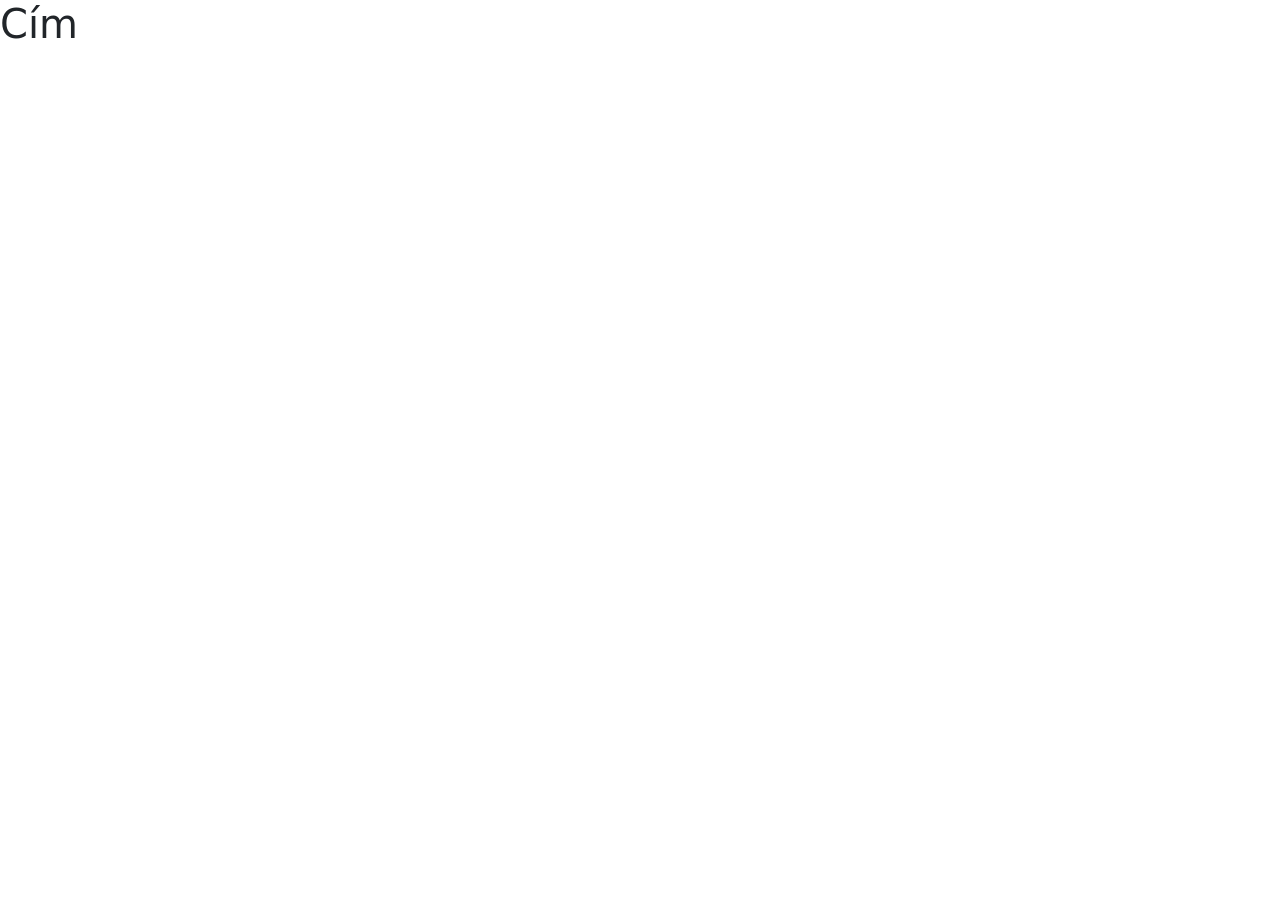
==== index.html @ 6c6f08d8 "alapFajlok" ====
<!DOCTYPE html>
<html lang="en">
<head>
    <meta charset="UTF-8">
    <meta name="viewport" content="width=device-width, initial-scale=1.0">
    <title>Document</title>
    <!-- Latest compiled and minified CSS -->
    <link href="https://cdn.jsdelivr.net/npm/bootstrap@5.3.8/dist/css/bootstrap.min.css" rel="stylesheet">

    <!-- Latest compiled JavaScript -->
    <script src="https://cdn.jsdelivr.net/npm/bootstrap@5.3.8/dist/js/bootstrap.bundle.min.js"></script>
    <link rel="stylesheet" href="stilus.css">
</head>
<body>
    



    <h1>Cím</h1>
    <script src="js/alap.js"></script>
</body>
</html>
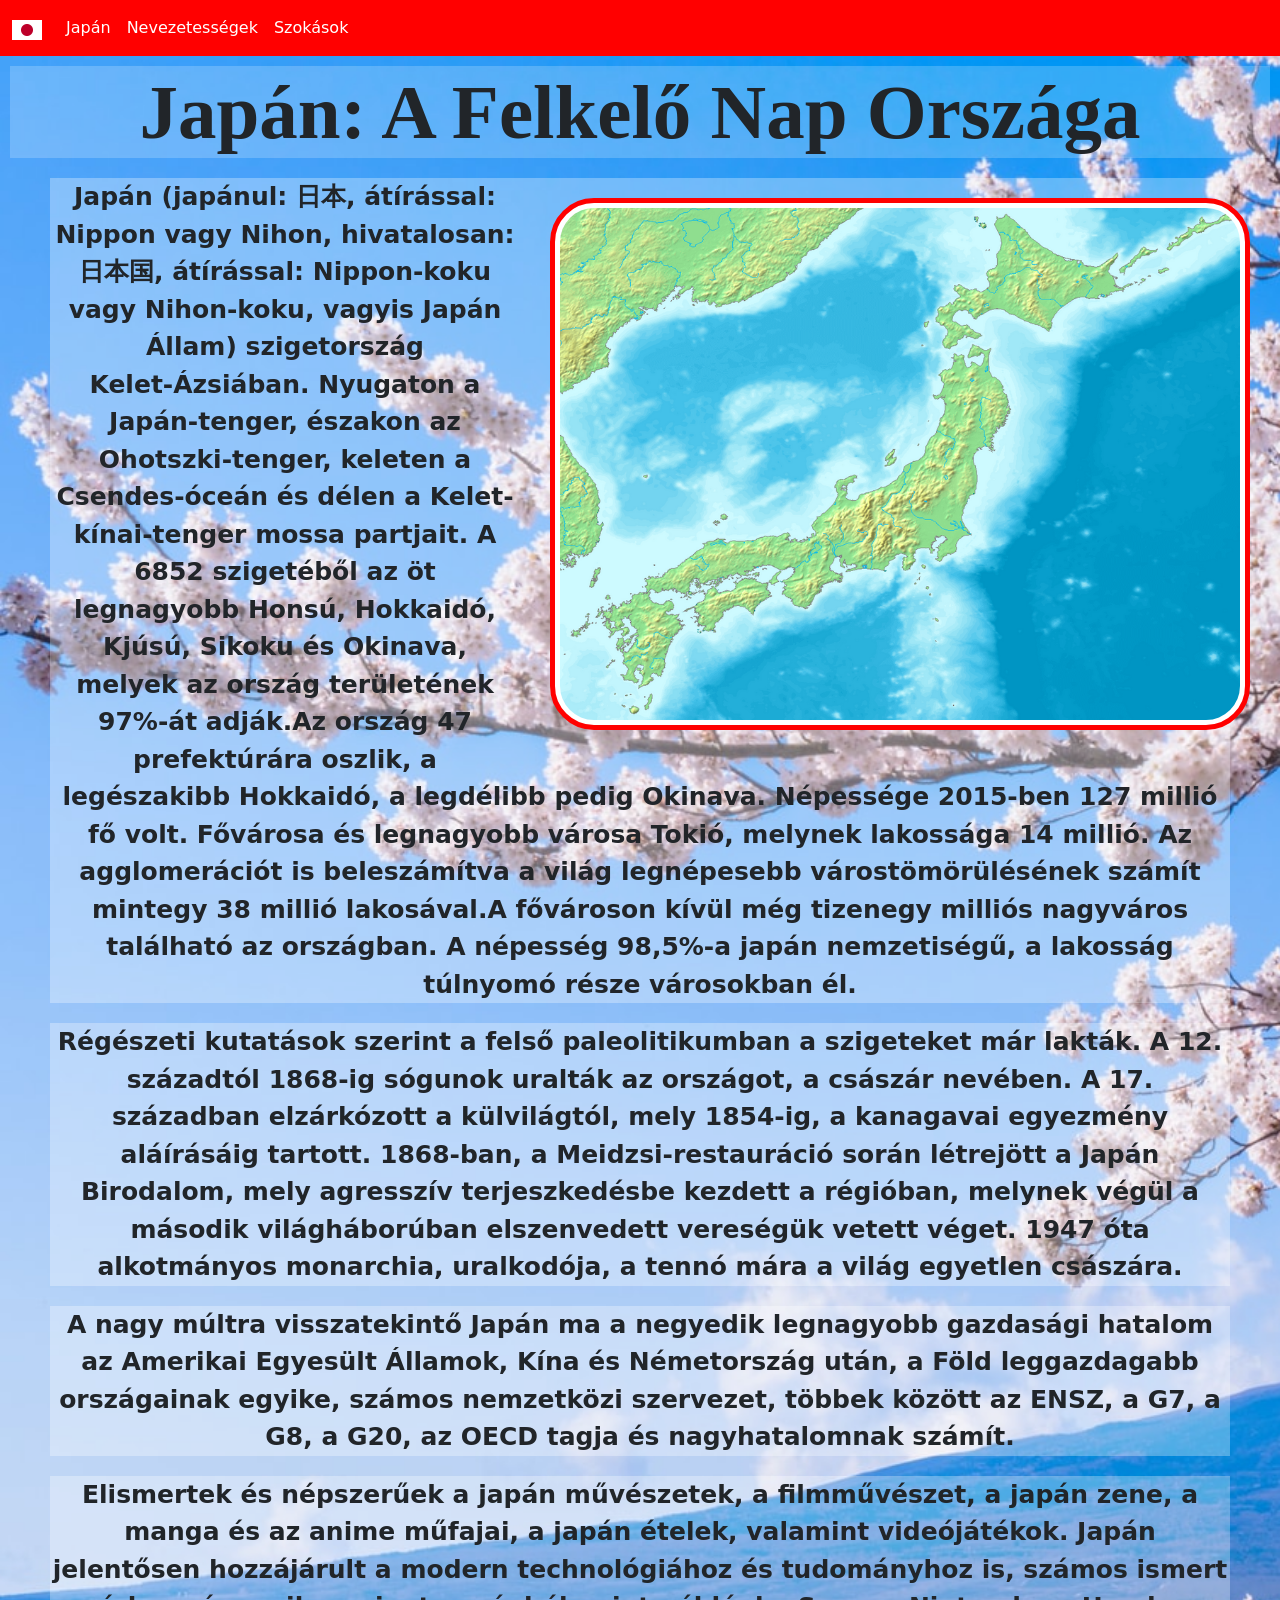
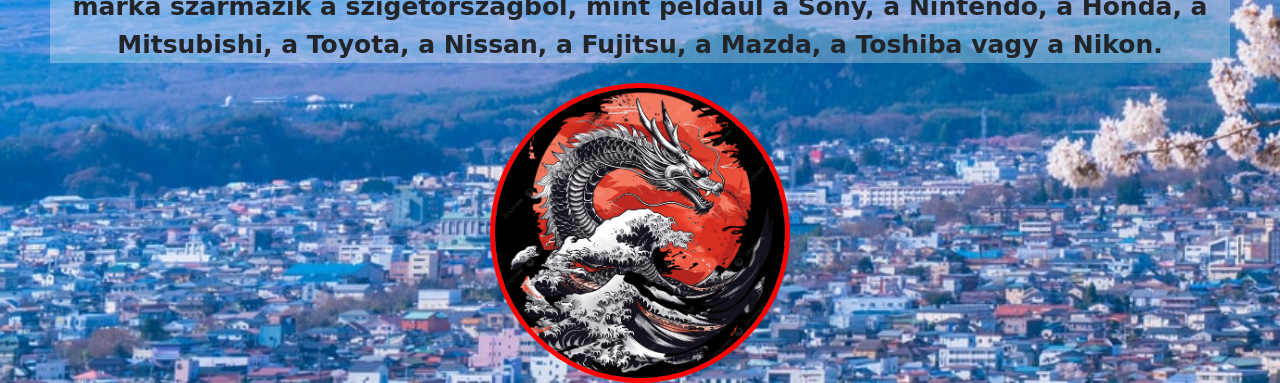
==== commit 7b6753b3: "mentes4" ====
--- a/index.html
+++ b/index.html
@@ -9,14 +9,49 @@
 
     <!-- Latest compiled JavaScript -->
     <script src="https://cdn.jsdelivr.net/npm/bootstrap@5.3.8/dist/js/bootstrap.bundle.min.js"></script>
+    <link rel="preconnect" href="https://fonts.googleapis.com">
+    <link rel="preconnect" href="https://fonts.gstatic.com" crossorigin>
+    <link href="https://fonts.googleapis.com/css2?family=Creepster&display=swap" rel="stylesheet">
+    
     <link rel="stylesheet" href="stilus.css">
 </head>
 <body>
+    <div id="menu"></div>
+    <header></header>
+    <main style="text-align: center;">
+        <h1>Japán: A Felkelő Nap Országa</h1>
+        <img src="/kepek/sziget.png" style="border-radius: 44px; width: 700px;" class="keretes-kep">
+        <div class="rugalmas-doboz">
+            <section class="mondatok">
+                <div>Japán (japánul: 日本, átírással: Nippon vagy Nihon, hivatalosan: 日本国, átírással: Nippon-koku vagy Nihon-koku, vagyis Japán Állam) szigetország Kelet-Ázsiában. Nyugaton a Japán-tenger, északon az Ohotszki-tenger, keleten a Csendes-óceán és délen a Kelet-kínai-tenger mossa partjait. A 6852 szigetéből az öt legnagyobb Honsú, Hokkaidó, Kjúsú, Sikoku és Okinava, melyek az ország területének 97%-át adják.Az ország 47 prefektúrára oszlik, a legészakibb Hokkaidó, a legdélibb pedig Okinava. Népessége 2015-ben 127 millió fő volt. Fővárosa és legnagyobb városa Tokió, melynek lakossága 14 millió. Az agglomerációt is beleszámítva a világ legnépesebb várostömörülésének számít mintegy 38 millió lakosával.A fővároson kívül még tizenegy milliós nagyváros található az országban. A népesség 98,5%-a japán nemzetiségű, a lakosság túlnyomó része városokban él.</div>
+            </section>
+        </div>
+        <section class="mondatok">
+            Régészeti kutatások szerint a felső paleolitikumban a szigeteket már lakták. A 12. századtól 1868-ig sógunok uralták az országot, a császár nevében. A 17. században elzárkózott a külvilágtól, mely 1854-ig, a kanagavai egyezmény aláírásáig tartott. 1868-ban, a Meidzsi-restauráció során létrejött a Japán Birodalom, mely agresszív terjeszkedésbe kezdett a régióban, melynek végül a második világháborúban elszenvedett vereségük vetett véget. 1947 óta alkotmányos monarchia, uralkodója, a tennó mára a világ egyetlen császára.
+        </section>
+        <section class="mondatok">
+            A nagy múltra visszatekintő Japán ma a negyedik legnagyobb gazdasági hatalom az Amerikai Egyesült Államok, Kína és Németország után, a Föld leggazdagabb országainak egyike, számos nemzetközi szervezet, többek között az ENSZ, a G7, a G8, a G20, az OECD tagja és nagyhatalomnak számít.
+        </section>
+        <section class="mondatok">
+            Elismertek és népszerűek a japán művészetek, a filmművészet, a japán zene, a manga és az anime műfajai, a japán ételek, valamint videójátékok. Japán jelentősen hozzájárult a modern technológiához és tudományhoz is, számos ismert márka származik a szigetországból, mint például a Sony, a Nintendo, a Honda, a Mitsubishi, a Toyota, a Nissan, a Fujitsu, a Mazda, a Toshiba vagy a Nikon.
+        </section>
+
+        
+
+
+    </main>
+    <footer>
+        <img src="kepek/sarkany.png" class="sarkany">
+    </footer>
     
 
 
 
-    <h1>Cím</h1>
-    <script src="js/alap.js"></script>
+
+
+
+    <script src="js/menu.js"></script>
+    <script src="js/adat1.js"></script>
+    <script src="js/index.js"></script>
 </body>
 </html>
--- a/stilus.css
+++ b/stilus.css
@@ -0,0 +1,59 @@
+.cimecske{
+    font-size: 200%;
+    font-family: "Creepster", system-ui;
+}
+.kep{
+    height: 200px;
+}
+.leirasSzoveg{
+    text-align: justify;
+    font-family: Helvetica Neue;
+    font-size: 16px;
+    background-color: rgba(255, 255, 255, 50%);
+    color:  black;
+    font-weight: bold;
+}
+.kartya{
+    border: 4px solid white;
+    box-shadow: 7px 7px;
+    border-radius: 3px;
+    margin: 10px;
+    padding: 10px;
+    height: 500px;
+    background-image: url(kepek/ofuda.png);
+}
+body{
+    background-image: url(kepek/fuji.jpg);
+    background-size: cover;
+}
+h1{
+    font-family: "Helvetica Neue";
+    font-size: 77px;
+    font-weight: bold;
+    margin: 10px 10px 10px;
+    background-color: rgba(255, 255, 255, 20%);
+
+}
+.mondatok{
+    font-size: 25px;
+    background-color: rgba(255, 255, 255, 30%);
+    font-weight: bold;
+    margin: 20px 50px 20px;
+}
+.keretes-kep{
+    border: 5px solid red; 
+    border-radius: 15px;
+    padding: 5px;
+    background-color: white;
+    float: right;
+    margin: 30px;
+  }
+.sarkany{
+    width: 300px;
+    height: 300px;
+    display: block;
+    margin-left: auto;
+    margin-right: auto;
+    border: 5px solid red; 
+    border-radius: 50%;
+}
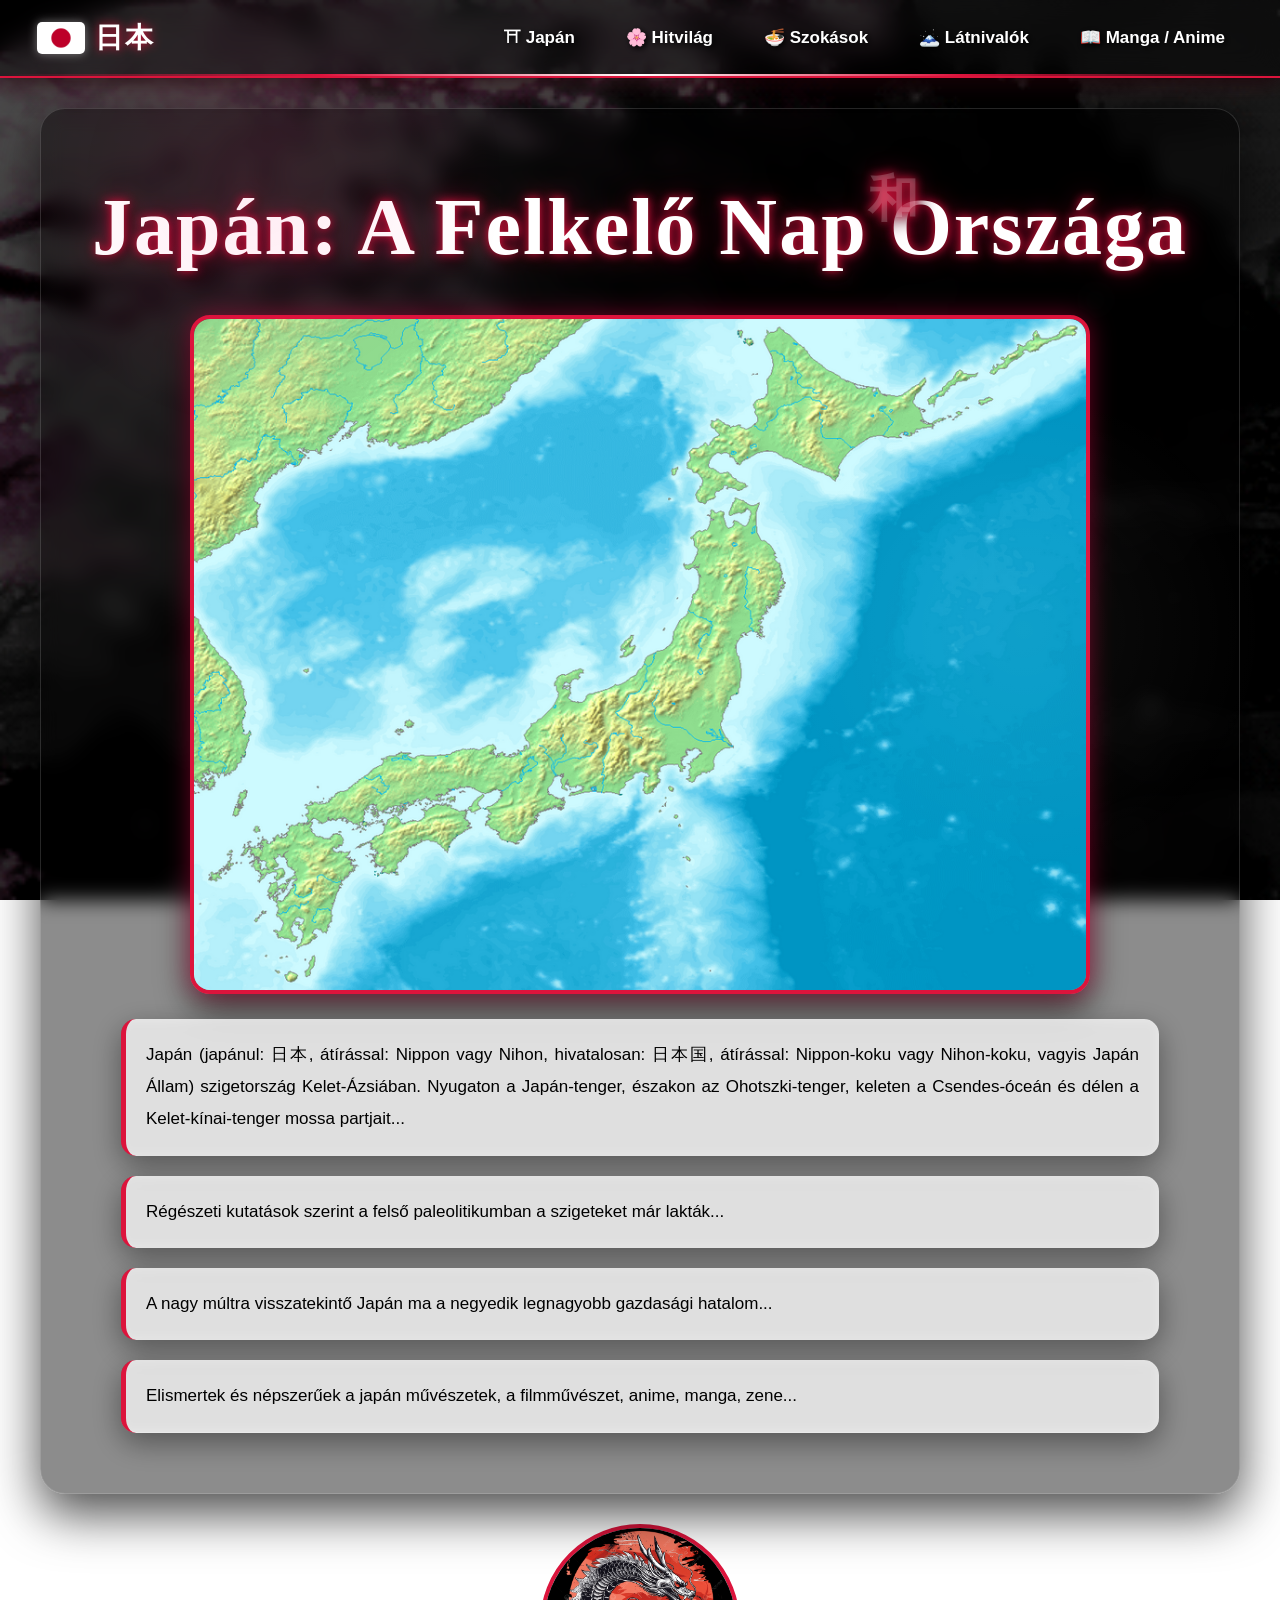
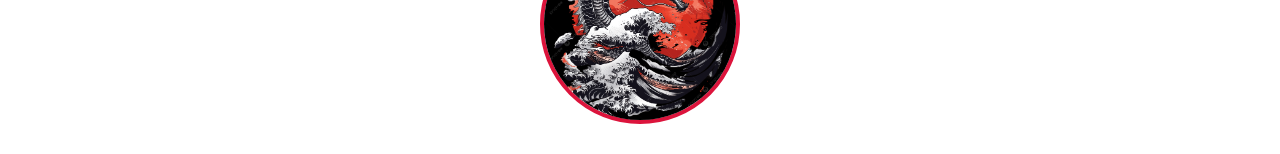
==== commit 198abc30: "mentes10" ====
--- a/index.html
+++ b/index.html
@@ -1,57 +1,70 @@
 <!DOCTYPE html>
-<html lang="en">
+<html lang="hu">
+
 <head>
     <meta charset="UTF-8">
     <meta name="viewport" content="width=device-width, initial-scale=1.0">
-    <title>Document</title>
-    <!-- Latest compiled and minified CSS -->
+    <title>Japán - Főoldal</title>
+
     <link href="https://cdn.jsdelivr.net/npm/bootstrap@5.3.8/dist/css/bootstrap.min.css" rel="stylesheet">
-
-    <!-- Latest compiled JavaScript -->
-    <script src="https://cdn.jsdelivr.net/npm/bootstrap@5.3.8/dist/js/bootstrap.bundle.min.js"></script>
-    <link rel="preconnect" href="https://fonts.googleapis.com">
-    <link rel="preconnect" href="https://fonts.gstatic.com" crossorigin>
-    <link href="https://fonts.googleapis.com/css2?family=Creepster&display=swap" rel="stylesheet">
-    
     <link rel="stylesheet" href="stilus.css">
 </head>
-<body>
+
+<body class="japan-body">
+
+    <!-- MENÜ -->
     <div id="menu"></div>
-    <header></header>
-    <main style="text-align: center;">
+
+    <!-- FŐ TARTALOM -->
+    <main class="japan-main">
+
         <h1>Japán: A Felkelő Nap Országa</h1>
-        <img src="/kepek/sziget.png" style="border-radius: 44px; width: 700px;" class="keretes-kep">
+
+        <!-- KÉP -->
+        <img src="/kepek/sziget.png" class="keretes-kep japan-image">
+
+        <!-- BLOKK 1 -->
         <div class="rugalmas-doboz">
-            <section class="mondatok">
-                <div>Japán (japánul: 日本, átírással: Nippon vagy Nihon, hivatalosan: 日本国, átírással: Nippon-koku vagy Nihon-koku, vagyis Japán Állam) szigetország Kelet-Ázsiában. Nyugaton a Japán-tenger, északon az Ohotszki-tenger, keleten a Csendes-óceán és délen a Kelet-kínai-tenger mossa partjait. A 6852 szigetéből az öt legnagyobb Honsú, Hokkaidó, Kjúsú, Sikoku és Okinava, melyek az ország területének 97%-át adják.Az ország 47 prefektúrára oszlik, a legészakibb Hokkaidó, a legdélibb pedig Okinava. Népessége 2015-ben 127 millió fő volt. Fővárosa és legnagyobb városa Tokió, melynek lakossága 14 millió. Az agglomerációt is beleszámítva a világ legnépesebb várostömörülésének számít mintegy 38 millió lakosával.A fővároson kívül még tizenegy milliós nagyváros található az országban. A népesség 98,5%-a japán nemzetiségű, a lakosság túlnyomó része városokban él.</div>
+            <section class="mondatok japan-text">
+                <div>
+                    Japán (japánul: 日本, átírással: Nippon vagy Nihon, hivatalosan: 日本国, átírással: Nippon-koku vagy Nihon-koku, vagyis Japán Állam) szigetország Kelet-Ázsiában. Nyugaton a Japán-tenger, északon az Ohotszki-tenger, keleten a Csendes-óceán és délen a Kelet-kínai-tenger mossa partjait...
+                </div>
             </section>
         </div>
-        <section class="mondatok">
-            Régészeti kutatások szerint a felső paleolitikumban a szigeteket már lakták. A 12. századtól 1868-ig sógunok uralták az országot, a császár nevében. A 17. században elzárkózott a külvilágtól, mely 1854-ig, a kanagavai egyezmény aláírásáig tartott. 1868-ban, a Meidzsi-restauráció során létrejött a Japán Birodalom, mely agresszív terjeszkedésbe kezdett a régióban, melynek végül a második világháborúban elszenvedett vereségük vetett véget. 1947 óta alkotmányos monarchia, uralkodója, a tennó mára a világ egyetlen császára.
-        </section>
-        <section class="mondatok">
-            A nagy múltra visszatekintő Japán ma a negyedik legnagyobb gazdasági hatalom az Amerikai Egyesült Államok, Kína és Németország után, a Föld leggazdagabb országainak egyike, számos nemzetközi szervezet, többek között az ENSZ, a G7, a G8, a G20, az OECD tagja és nagyhatalomnak számít.
-        </section>
-        <section class="mondatok">
-            Elismertek és népszerűek a japán művészetek, a filmművészet, a japán zene, a manga és az anime műfajai, a japán ételek, valamint videójátékok. Japán jelentősen hozzájárult a modern technológiához és tudományhoz is, számos ismert márka származik a szigetországból, mint például a Sony, a Nintendo, a Honda, a Mitsubishi, a Toyota, a Nissan, a Fujitsu, a Mazda, a Toshiba vagy a Nikon.
+
+        <!-- BLOKK 2 -->
+        <section class="mondatok japan-text">
+            Régészeti kutatások szerint a felső paleolitikumban a szigeteket már lakták...
         </section>
 
-        
+        <!-- BLOKK 3 -->
+        <section class="mondatok japan-text">
+            A nagy múltra visszatekintő Japán ma a negyedik legnagyobb gazdasági hatalom...
+        </section>
 
+        <!-- BLOKK 4 -->
+        <section class="mondatok japan-text">
+            Elismertek és népszerűek a japán művészetek, a filmművészet, anime, manga, zene...
+        </section>
 
     </main>
-    <footer>
+
+    <!-- FOOTER -->
+    <footer class="text-center">
         <img src="kepek/sarkany.png" class="sarkany">
     </footer>
-    
 
+    <!-- BACK TO TOP -->
+    <button id="topBtn" class="japan-top-btn">⛩</button>
 
-
-
-
+    <!-- JS -->
+    <script src="https://cdn.jsdelivr.net/npm/bootstrap@5.3.8/dist/js/bootstrap.bundle.min.js"></script>
 
     <script src="js/menu.js"></script>
     <script src="js/adat1.js"></script>
     <script src="js/index.js"></script>
+    <script src="js/topbtn.js"></script>
+
 </body>
+
 </html>
--- a/stilus.css
+++ b/stilus.css
@@ -1,59 +1,663 @@
+/* =========================
+   🌸 JAPÁN UI DESIGN SYSTEM
+========================= */
+
+body{
+    background:
+        linear-gradient(
+            rgba(0,0,0,0.45),
+            rgba(0,0,0,0.65)
+        ),
+        url("kepek/fuji.gif") no-repeat center center fixed;
+
+    background-size: cover;
+    background-position: center;
+    background-repeat: no-repeat;
+    background-attachment: fixed;
+
+    font-family: "Helvetica Neue", sans-serif;
+    color: white;
+
+    overflow-x: hidden;
+    position: relative;
+}
+
+/* sötét overlay (olvaszhatóság) */
+body::before{
+    content:"";
+    position: fixed;
+    inset: 0;
+    background: rgba(0,0,0,0.45);
+    z-index: -1;
+}
+
+/* ===== CÍM ===== */
+h1{
+    font-family:Cambria, Cochin, Georgia, Times, 'Times New Roman', serif;
+    font-size: 72px;
+    text-align: center;
+    color: white;
+    margin: 30px 0;
+    text-shadow: 4px 4px 15px black;
+    letter-spacing: 2px;
+    font-weight: bold;
+}
+
+/* ===== SZÖVEG BLOKK ===== */
+.mondatok{
+    font-size: 20px;
+    background: rgba(255,255,255,0.15);
+    backdrop-filter: blur(6px);
+    padding: 20px;
+    margin: 20px 40px;
+    border-radius: 15px;
+    border-left: 5px solid crimson;
+}
+
+/* ===== KÉP ===== */
+.keretes-kep{
+    border-radius: 20px;
+    border: 4px solid crimson;
+    box-shadow: 0 10px 30px rgba(0,0,0,0.6);
+}
+
+/* ===== ALAP KÁRTYA ===== */
+.kartya,
+.kartya2{
+    background: rgba(255,255,255,0.12);
+    backdrop-filter: blur(8px);
+    border: 1px solid rgba(255,255,255,0.3);
+    border-radius: 18px;
+    padding: 15px;
+    margin: 15px 0;
+    transition: 0.3s;
+    box-shadow: 0 10px 25px rgba(0,0,0,0.4);
+}
+
+.kartya:hover,
+.kartya2:hover{
+    transform: translateY(-8px);
+}
+
+/* ===== KÉPEK ===== */
+.kep{
+    width: 100%;
+    height: 220px;
+    object-fit: cover;
+    border-radius: 12px;
+    border: 3px solid white;
+}
+
+/* ===== CÍMEK ===== */
+.cimecske,
+.nev{
+    font-size: 28px;
+    text-align: center;
+    color: white;
+    text-shadow: 
+    -1px -1px 0 #000,  
+     1px -1px 0 #000,
+    -1px  1px 0 #000,
+     1px  1px 0 #000;
+}
+
+/* ===== SZÖVEG ===== */
+.leirasSzoveg,
+p{
+    font-size: 15px;
+    text-align: justify;
+    background: rgba(255,255,255,0.75);
+    color: black;
+    padding: 10px;
+    border-radius: 10px;
+}
+
+/* =========================
+   🎌 JAPÁN MENÜ (ÚJ DESIGN)
+========================= */
+
+.navbar{
+    background: rgba(0,0,0,0.6);
+    backdrop-filter: blur(10px);
+    border-bottom: 3px solid crimson;
+}
+
+.navbar-brand img{
+    border-radius: 5px;
+}
+
+.nav-link{
+    color: white !important;
+    font-weight: bold;
+    transition: 0.3s;
+}
+
+.nav-link:hover{
+    color: crimson !important;
+    transform: scale(1.1);
+}
+
+/* ===== FOOTER ===== */
+.sarkany{
+    width: 200px;
+    display: block;
+    margin: 30px auto;
+    border-radius: 50%;
+    border: 4px solid crimson;
+}
+/* ===== ISTEN KÁRTYÁK EXTRA STÍLUS ===== */
+.kartya{
+    position: relative;
+    overflow: hidden;
+    background-image: url(/kepek/ofuda.png);
+}
+
+/* japán “pecsét” effekt */
+.kartya::before{
+    content: "⛩";
+    position: absolute;
+    top: 10px;
+    right: 10px;
+    font-size: 30px;
+    opacity: 0.3;
+    
+}
+
+/* kép finom glow */
+.kep{
+    box-shadow: 0 0 15px rgba(255,255,255,0.3);
+}
+
+/* név extra japán hangulat */
 .cimecske{
-    font-size: 200%;
-    font-family: "Creepster", system-ui;
-}
-.kep{
-    height: 200px;
-}
-.leirasSzoveg{
-    text-align: justify;
-    font-family: Helvetica Neue;
-    font-size: 16px;
-    background-color: rgba(255, 255, 255, 50%);
-    color:  black;
-    font-weight: bold;
-}
-.kartya{
-    border: 4px solid white;
-    box-shadow: 7px 7px;
-    border-radius: 3px;
-    margin: 10px;
-    padding: 10px;
-    height: 500px;
-    background-image: url(kepek/ofuda.png);
-}
-body{
-    background-image: url(kepek/fuji.jpg);
-    background-size: cover;
-}
+    margin-bottom: 10px;
+    letter-spacing: 1px;
+}
+
+/* hover “szentély érzés” */
+.kartya:hover{
+    transform: scale(1.03);
+    box-shadow: 0 15px 35px rgba(0,0,0,0.6);
+}
+#foDivManga{
+    display: flex;
+    flex-wrap: wrap;
+}
+
+
+
+/* =========================
+   🎌 JAPÁN PRÉMIUM DESIGN
+========================= */
+
+/* FONTOK */
+@import url('https://fonts.googleapis.com/css2?family=Noto+Serif+JP:wght@400;700&family=Cinzel:wght@500;700&display=swap');
+
+/* ===== BODY ===== */
+.japan-body{
+    position: relative;
+    min-height: 100vh;
+    overflow-x: hidden;
+}
+
+/* lebegő fények */
+.japan-body::after{
+    content:"";
+    position: fixed;
+    inset:0;
+    pointer-events:none;
+    background:
+        radial-gradient(circle at 20% 20%, rgba(255,0,100,0.08), transparent 20%),
+        radial-gradient(circle at 80% 70%, rgba(255,255,255,0.05), transparent 20%);
+    animation: japanGlow 12s infinite alternate ease-in-out;
+}
+
+@keyframes japanGlow{
+    from{
+        transform: translateY(0px);
+    }
+    to{
+        transform: translateY(-25px);
+    }
+}
+
+/* ===== MAIN ===== */
+.japan-main{
+    max-width: 1200px;
+    margin:auto;
+    padding:40px;
+    background: rgba(0,0,0,0.45);
+    backdrop-filter: blur(10px);
+    border-radius: 25px;
+    box-shadow: 0 20px 50px rgba(0,0,0,0.7);
+    border: 1px solid rgba(255,255,255,0.15);
+    margin-top: 30px;
+    margin-bottom: 30px;
+}
+
+/* ===== CÍM ===== */
 h1{
-    font-family: "Helvetica Neue";
-    font-size: 77px;
-    font-weight: bold;
-    margin: 10px 10px 10px;
-    background-color: rgba(255, 255, 255, 20%);
-
-}
-.mondatok{
-    font-size: 25px;
-    background-color: rgba(255, 255, 255, 30%);
-    font-weight: bold;
-    margin: 20px 50px 20px;
-}
-.keretes-kep{
-    border: 5px solid red; 
-    border-radius: 15px;
-    padding: 5px;
-    background-color: white;
-    float: right;
-    margin: 30px;
-  }
-.sarkany{
-    width: 300px;
-    height: 300px;
-    display: block;
-    margin-left: auto;
-    margin-right: auto;
-    border: 5px solid red; 
+    font-family: 'Noto Serif JP', serif;
+    font-size: 80px;
+    text-align:center;
+    color:white;
+    text-shadow:
+        0 0 10px crimson,
+        0 0 25px rgba(255,0,80,0.5),
+        4px 4px 15px black;
+    margin-bottom:40px;
+    position: relative;
+}
+
+h1::after{
+    content:"和";
+    position:absolute;
+    top:-10px;
+    right:25%;
+    color:rgba(255,255,255,0.2);
+    font-size:50px;
+}
+
+/* ===== ALCÍMEK ===== */
+.japan-subtitle{
+    font-family: 'Cinzel', serif;
+    color:#ffd27f;
+    margin-top:40px;
+    margin-bottom:20px;
+    text-align:center;
+    letter-spacing:2px;
+    text-shadow:2px 2px 10px black;
+    position: relative;
+}
+
+.japan-subtitle::before,
+.japan-subtitle::after{
+    content:"⛩";
+    color: crimson;
+    margin:0 15px;
+    opacity:0.7;
+}
+
+/* ===== SZÖVEG ===== */
+.japan-text{
+    background: rgba(255,255,255,0.82);
+    color:black;
+    padding:20px;
+    border-radius:15px;
+    line-height:1.9;
+    text-align:justify;
+    font-size:17px;
+    box-shadow:0 10px 30px rgba(0,0,0,0.4);
+    border-left:5px solid crimson;
+}
+
+/* ===== KÉPEK ===== */
+.japan-image{
+    width:100%;
+    max-width:900px;
+    display:block;
+    margin:25px auto;
+    border-radius:20px;
+    border:4px solid crimson;
+    box-shadow:
+        0 0 25px rgba(255,0,80,0.4),
+        0 15px 35px rgba(0,0,0,0.7);
+    transition:0.5s;
+}
+
+.japan-image:hover{
+    transform:scale(1.03);
+    filter:brightness(1.08) contrast(1.05);
+}
+
+/* ===== LISTA ===== */
+.japan-list{
+    background: rgba(255,255,255,0.15);
+    backdrop-filter: blur(8px);
+    padding:25px;
+    border-radius:20px;
+    color:white;
+    font-size:18px;
+    list-style:none;
+    box-shadow:0 10px 25px rgba(0,0,0,0.5);
+}
+
+.japan-list li{
+    padding:12px;
+    margin:10px 0;
+    background: rgba(0,0,0,0.35);
+    border-left:4px solid crimson;
+    border-radius:10px;
+    transition:0.3s;
+}
+
+.japan-list li:hover{
+    transform:translateX(10px);
+    background: rgba(220,20,60,0.3);
+}
+
+/* ===== SECTION ===== */
+.japan-section{
+    margin-top:60px;
+    padding:30px;
+    border-radius:25px;
+    background: rgba(255,255,255,0.08);
+    backdrop-filter: blur(10px);
+}
+
+/* ===== HR ===== */
+hr{
+    border:0;
+    height:3px;
+    background: linear-gradient(to right,
+    transparent,
+    crimson,
+    white,
+    crimson,
+    transparent);
+    margin:60px 0;
+}
+
+/* ===== SCROLLBAR ===== */
+::-webkit-scrollbar{
+    width:12px;
+}
+
+::-webkit-scrollbar-track{
+    background:black;
+}
+
+::-webkit-scrollbar-thumb{
+    background:linear-gradient(crimson,darkred);
+    border-radius:10px;
+}
+
+/* ===== RESZPONZÍV ===== */
+@media(max-width:768px){
+
+    h1{
+        font-size:50px;
+    }
+
+    .japan-main{
+        padding:20px;
+    }
+
+    .japan-text{
+        font-size:15px;
+    }
+}
+
+/* =========================
+   🎌 JAPÁN NAVBAR
+========================= */
+
+.japan-navbar{
+    background: rgba(0,0,0,0.45);
+    backdrop-filter: blur(14px);
+
+    border-bottom: 2px solid crimson;
+
+    box-shadow:
+        0 5px 20px rgba(0,0,0,0.6),
+        0 0 25px rgba(220,20,60,0.25);
+
+    padding: 12px 25px;
+
+    position: sticky;
+    top: 0;
+    z-index: 999;
+}
+
+/* japán minta */
+.japan-navbar::after{
+    content:"";
+    position:absolute;
+    left:0;
+    bottom:0;
+
+    width:100%;
+    height:2px;
+
+    background:
+        linear-gradient(
+            to right,
+            transparent,
+            crimson,
+            white,
+            crimson,
+            transparent
+        );
+}
+
+/* ===== LOGO ===== */
+
+.japan-logo{
+    display:flex;
+    align-items:center;
+    gap:10px;
+
+    font-size:28px;
+    font-weight:bold;
+
+    color:white !important;
+
+    text-shadow:0 0 10px crimson;
+}
+
+.logo-kep{
+    height:32px;
+
+    border-radius:5px;
+
+    box-shadow:0 0 10px rgba(255,255,255,0.4);
+
+    transition:0.4s;
+}
+
+.logo-kep:hover{
+    transform:rotate(8deg) scale(1.1);
+}
+
+.logo-szoveg{
+    font-family:'Noto Serif JP', serif;
+    letter-spacing:2px;
+}
+
+/* ===== MENÜ ===== */
+
+.japan-menu{
+    gap:15px;
+}
+
+/* ===== LINKEK ===== */
+
+.japan-link{
+    position:relative;
+
+    color:white !important;
+
+    font-weight:bold;
+    font-size:17px;
+
+    padding:10px 18px !important;
+
+    border-radius:12px;
+
+    transition:0.35s;
+
+    overflow:hidden;
+
+    text-shadow:2px 2px 6px black;
+}
+
+/* hover háttér */
+.japan-link::before{
+    content:"";
+
+    position:absolute;
+
+    left:0;
+    bottom:0;
+
+    width:100%;
+    height:0%;
+
+    background:
+        linear-gradient(
+            rgba(220,20,60,0.7),
+            rgba(255,255,255,0.08)
+        );
+
+    transition:0.35s;
+
+    z-index:-1;
+}
+
+/* underline animáció */
+.japan-link::after{
+    content:"";
+
+    position:absolute;
+
+    left:15%;
+    bottom:5px;
+
+    width:0%;
+    height:2px;
+
+    background:white;
+
+    transition:0.35s;
+}
+
+.japan-link:hover::before{
+    height:100%;
+}
+
+.japan-link:hover::after{
+    width:70%;
+}
+
+.japan-link:hover{
+    transform:translateY(-3px);
+
+    color:#ffd27f !important;
+
+    box-shadow:
+        0 5px 15px rgba(220,20,60,0.4);
+
+    text-shadow:
+        0 0 10px white;
+}
+
+/* ===== AKTÍV MENÜ ===== */
+
+.japan-link.active{
+    background:rgba(220,20,60,0.4);
+
+    border:1px solid rgba(255,255,255,0.2);
+}
+
+/* ===== TOGGLER ===== */
+
+.japan-toggler{
+    border:1px solid rgba(255,255,255,0.2);
+
+    background:rgba(255,255,255,0.08);
+
+    border-radius:10px;
+}
+
+/* ===== MOBIL ===== */
+
+@media(max-width:768px){
+
+    .japan-menu{
+        margin-top:15px;
+        gap:8px;
+    }
+
+    .japan-link{
+        text-align:center;
+    }
+
+}
+
+
+
+/* =========================
+   🎮 ANIME HUD TOP BUTTON
+========================= */
+
+.japan-top-btn{
+    position: fixed;
+    bottom: 25px;
+    right: 25px;
+
+    width: 65px;
+    height: 65px;
+
     border-radius: 50%;
+
+    background: rgba(0,0,0,0.55);
+    backdrop-filter: blur(12px);
+
+    border: 2px solid rgba(255, 0, 80, 0.8);
+
+    color: white;
+    font-size: 24px;
+
+    cursor: pointer;
+
+    box-shadow:
+        0 0 15px rgba(255, 0, 80, 0.5),
+        0 0 30px rgba(255, 255, 255, 0.1);
+
+    opacity: 0;
+    visibility: hidden;
+
+    transform: translateY(20px);
+
+    transition: 0.3s;
+
+    z-index: 999;
+}
+
+/* ✨ PULZÁLÓ HUD GLOW */
+.japan-top-btn.show{
+    opacity: 1;
+    visibility: visible;
+    transform: translateY(0);
+
+    animation: hudPulse 1.8s infinite ease-in-out;
+}
+
+@keyframes hudPulse{
+    0%{
+        box-shadow:
+            0 0 10px rgba(255,0,80,0.4),
+            0 0 20px rgba(255,255,255,0.1);
+        transform: scale(1);
+    }
+
+    50%{
+        box-shadow:
+            0 0 25px rgba(255,0,80,0.8),
+            0 0 40px rgba(255,255,255,0.2);
+        transform: scale(1.1);
+    }
+
+    100%{
+        box-shadow:
+            0 0 10px rgba(255,0,80,0.4),
+            0 0 20px rgba(255,255,255,0.1);
+        transform: scale(1);
+    }
+}
+
+/* 🌸 hover anime effect */
+.japan-top-btn:hover{
+    transform: scale(1.2);
+    background: rgba(255,0,80,0.4);
 }
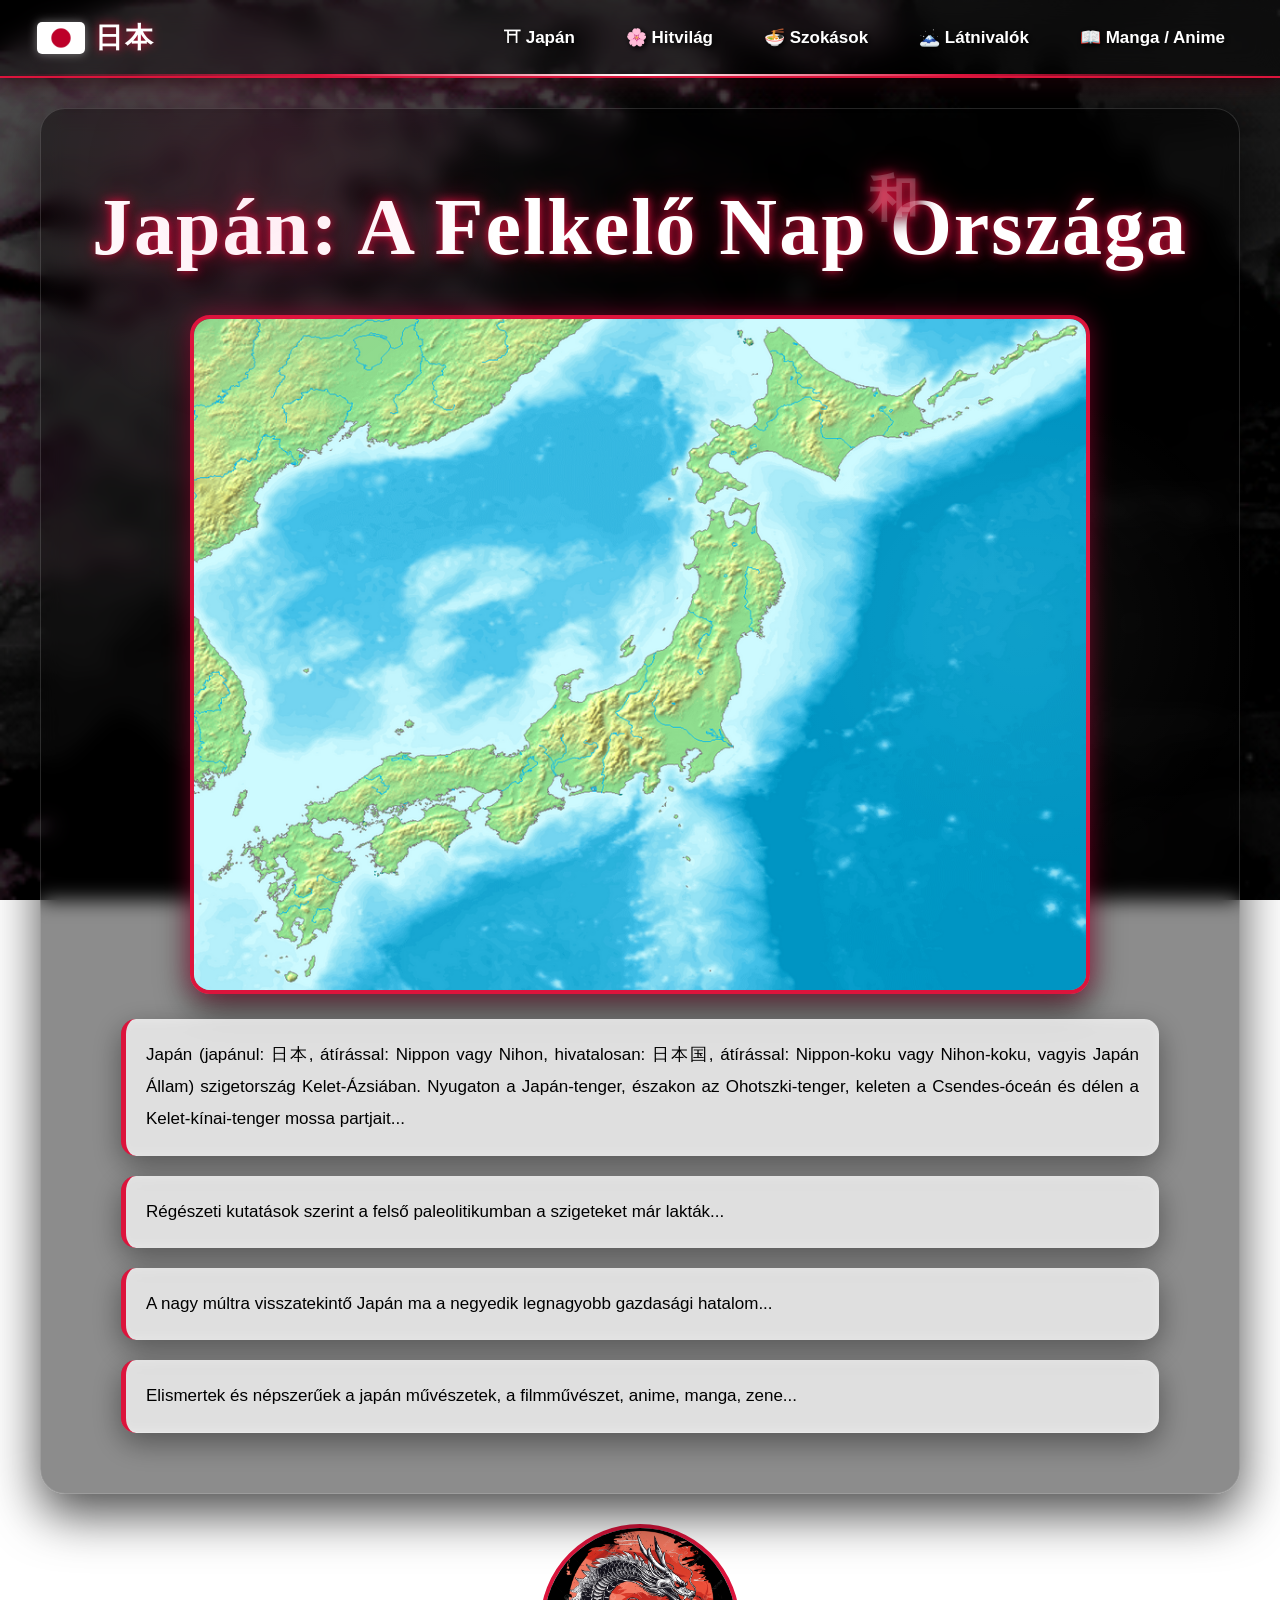
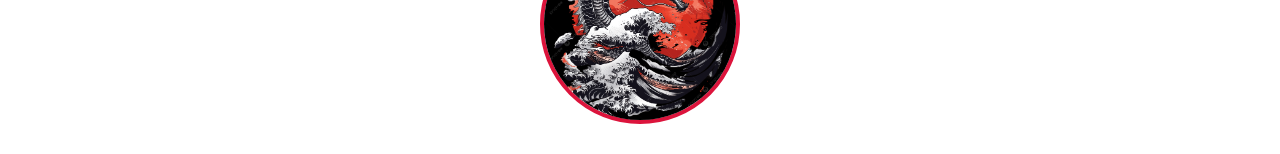
==== commit 0a683d78: "mentes11" ====
--- a/index.html
+++ b/index.html
@@ -21,7 +21,7 @@
         <h1>Japán: A Felkelő Nap Országa</h1>
 
         <!-- KÉP -->
-        <img src="/kepek/sziget.png" class="keretes-kep japan-image">
+        <img src="kepek/sziget.png" class="keretes-kep japan-image">
 
         <!-- BLOKK 1 -->
         <div class="rugalmas-doboz">
